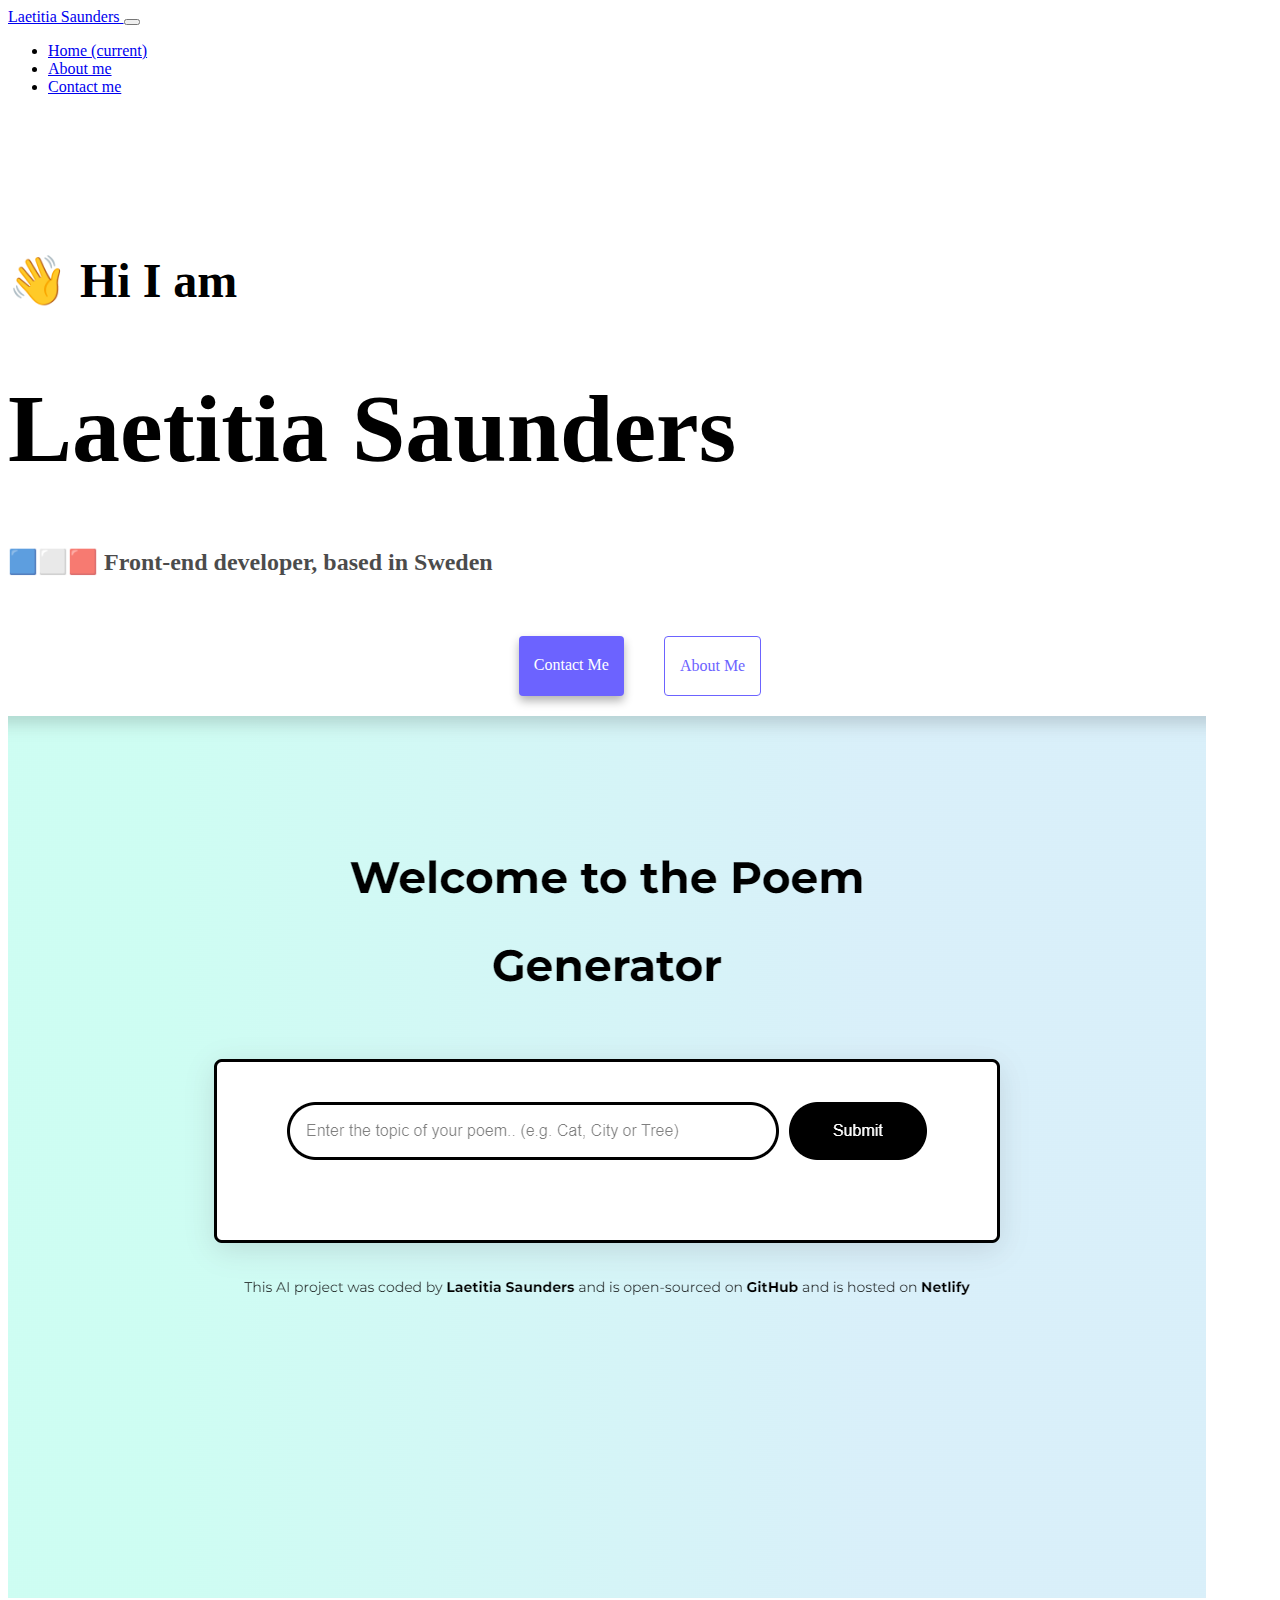
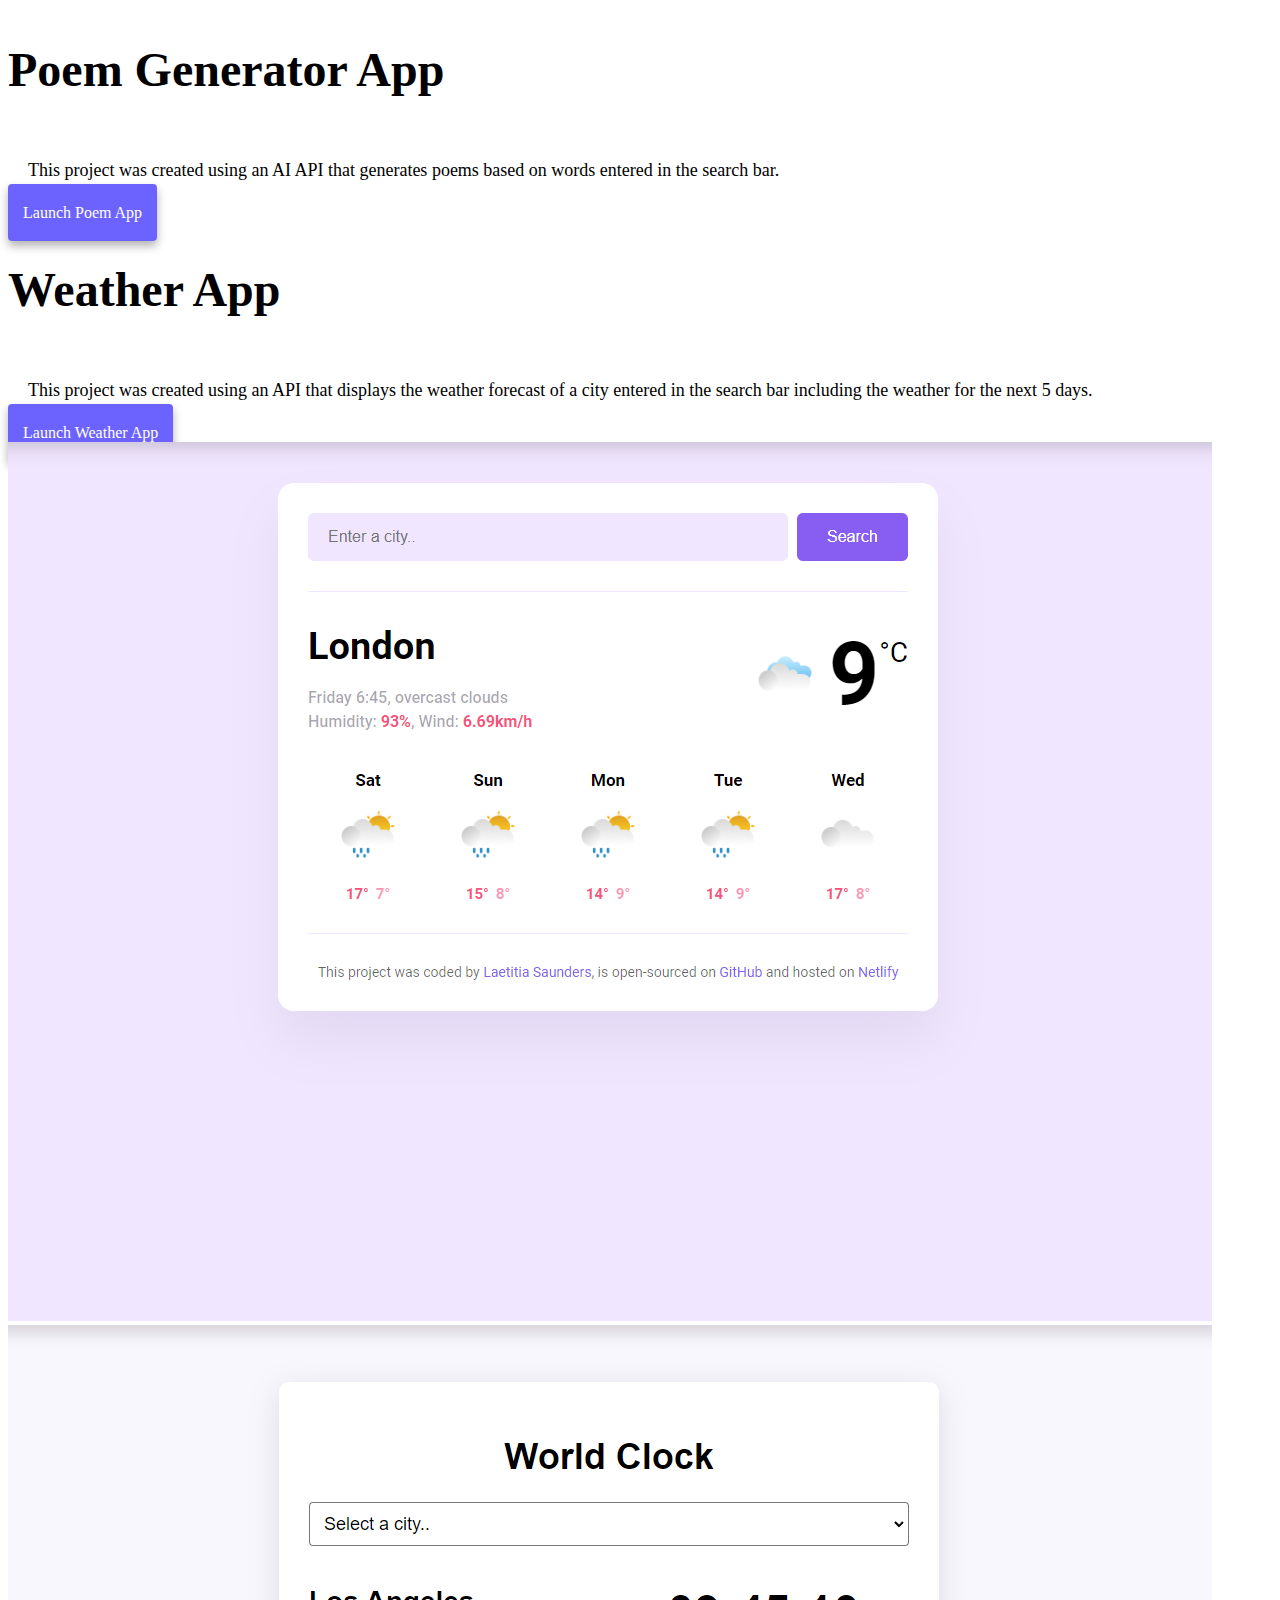
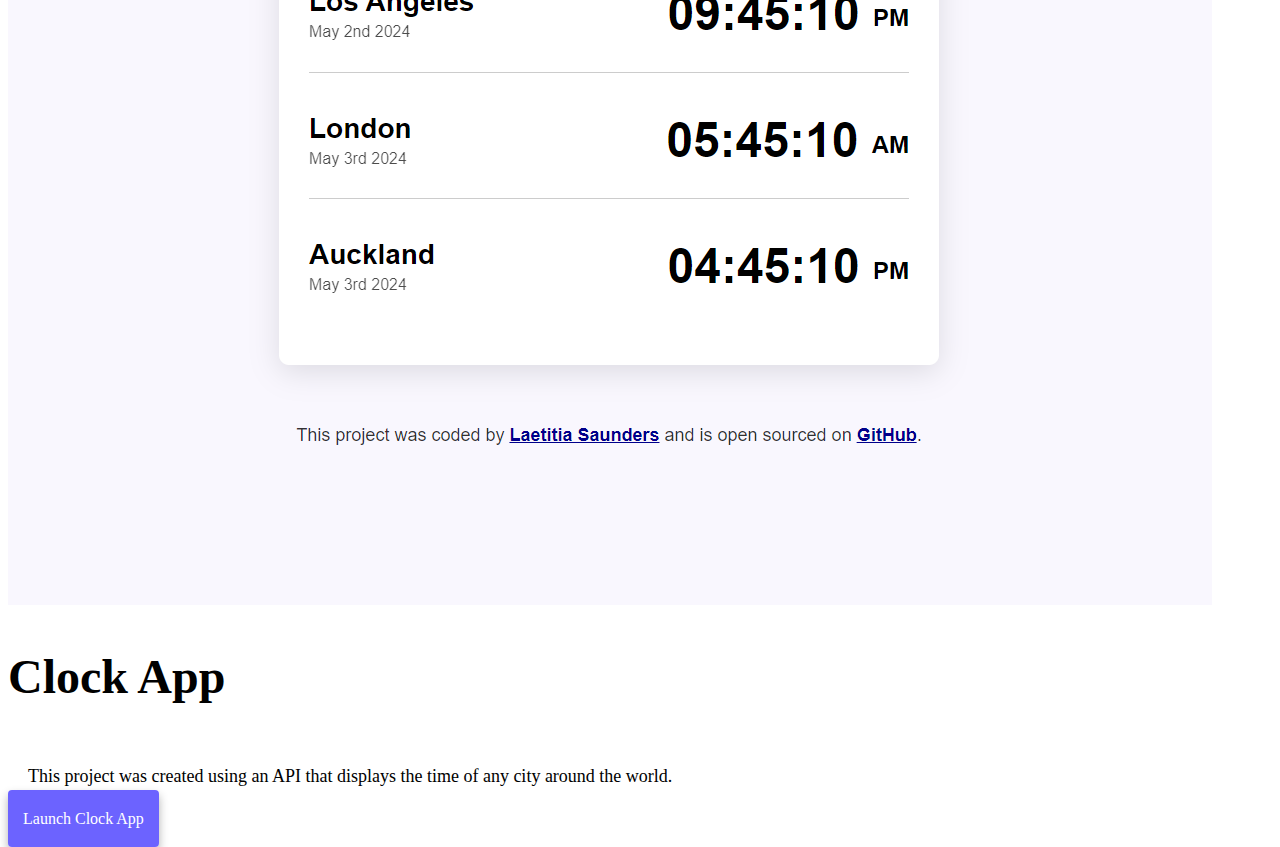
==== index.html @ 6f8c9224 "Initial commit" ====
<!DOCTYPE html>
<html lang="en">
  <head>
    <meta charset="UTF-8" />
    <meta http-equiv="X-UA-Compatible" content="IE=edge" />
    <meta name="viewport" content="width=device-width, initial-scale=1.0" />
    <title>Laetitia Saunders</title>
    <link
      rel="stylesheet"
      href="https://cdn.jsdelivr.net/npm/bootstrap@4.6.2/dist/css/bootstrap.min.css"
      integrity="sha384-xOolHFLEh07PJGoPkLv1IbcEPTNtaed2xpHsD9ESMhqIYd0nLMwNLD69Npy4HI+N"
      crossorigin="anonymous"
    />
    <script
      src="https://cdn.jsdelivr.net/npm/bootstrap@5.3.3/dist/js/bootstrap.bundle.min.js"
      integrity="sha384-YvpcrYf0tY3lHB60NNkmXc5s9fDVZLESaAA55NDzOxhy9GkcIdslK1eN7N6jIeHz"
      crossorigin="anonymous"
    ></script>
    <link rel="stylesheet" href="style.css" />
  </head>
  <body>
    <nav class="navbar navbar-expand-lg navbar-light bg-light position-fixed">
      <div class="container-fluid">
        <a class="navbar-brand" href="#"> Laetitia Saunders </a>
        <button
          class="navbar-toggler"
          type="button"
          data-bs-toggle="collapse"
          data-bs-target="#navbarNav"
          aria-controls="navbarNav"
          aria-expanded="false"
          aria-label="Toggle navigation"
        >
          <span class="navbar-toggler-icon"></span>
        </button>
        <div class="collapse navbar-collapse" id="navbarNav">
          <ul class="navbar-nav">
            <li class="nav-item active">
              <a class="nav-link" href="index.html"
                >Home <span class="sr-only">(current)</span></a
              >
            </li>
            <li class="nav-item">
              <a class="nav-link" href="about.html">About me</a>
            </li>
            <li class="nav-item">
              <a class="nav-link" href="about.html#contact">Contact me</a>
            </li>
          </ul>
        </div>
      </div>
    </nav>
    <div class="introduction-section">
      <h2 class="text-center">👋 Hi I am</h2>
      <h1 class="text-center">Laetitia Saunders</h1>
      <h3 class="text-center">🟦⬜🟥 Front-end developer, based in Sweden</h3>
      <div class="navigation-links">
        <a href="about.html#contact" class="contact-link">Contact me</a>
        <a href="about.html" class="about-link">About me</a>
      </div>
    </div>
    <div class="container mb-5">
      <div class="row">
        <div class="col-sm-6 mb-5">
          <img
            src="images/poem.png"
            alt=""
            class="img-fluid rounded m-3 shadow"
          />
        </div>
        <div class="col-sm-6">
          <h2 class="m-3 mt-3">Poem Generator App</h2>
          <p class="text-start">
            This project was created using an AI API that generates poems based
            on words entered in the search bar.
          </p>
          <div class="m-3 mt-4">
            <a href="#" class="primary-link">Launch Poem App</a>
          </div>
        </div>
      </div>
      <div class="row">
        <div class="col-sm-6">
          <h2 class="m-3 mt-3">Weather App</h2>
          <p class="text-start">
            This project was created using an API that displays the weather
            forecast of a city entered in the search bar including the weather
            for the next 5 days.
          </p>
          <div class="m-3 mt-4">
            <a href="#" class="primary-link">Launch Weather App</a>
          </div>
        </div>
        <div class="col-sm-6">
          <img
            src="images/weather.png"
            alt=""
            class="img-fluid rounded m-3 shadow"
          />
        </div>
      </div>
      <div class="row">
        <div class="col-sm-6">
          <img
            src="images/clock.png"
            alt=""
            class="img-fluid rounded m-3 shadow"
          />
        </div>
        <div class="col-sm-6">
          <h2 class="m-3 mt-3">Clock App</h2>
          <p class="text-start">
            This project was created using an API that displays the time of any
            city around the world.
          </p>
          <div class="m-3 mt-4 mb-5">
            <a href="#" class="primary-link">Launch Clock App</a>
          </div>
        </div>
      </div>
    </div>
  </body>
</html>
---- style.css ----
:root {
  --primary-color: #6c63ff;
  --secondary-color: #f5f2fe;
  --box-shadow: 0 5px 10px rgba(0, 0, 0, 0.3);
}

html {
  scroll-behavior: smooth;
}

h1 {
  font-size: 96px;
}

h2 {
  font-size: 48px;
}

h3 {
  font-size: 24px;
  opacity: 0.7;
}

p {
  padding: 20px;
  border-radius: 4px;
  font-size: 18px;
  line-height: 1.5;
  margin-bottom: 0;
}

.about-me-container {
  max-width: 70%;
}

.heading-about-me {
  padding-top: 100px;
  font-size: 96px;
}

.introduction-section {
  padding-top: 100px;
}

.primary-link {
  border-radius: 4px;
  padding: 20px 15px;
  text-decoration: none;
  text-transform: capitalize;
  background: var(--primary-color);
  box-shadow: var(--box-shadow);
  color: white;
}

.navigation-links {
  display: flex;
  margin-top: 40px;
  justify-content: center;
}

.navigation-links a {
  margin: 20px;
  border-radius: 4px;
  padding: 20px 15px;
  text-decoration: none;
  text-transform: capitalize;
}

.contact-link {
  background: var(--primary-color);
  box-shadow: var(--box-shadow);
  color: white;
}

.about-link {
  color: var(--primary-color);
  border: 1px solid var(--primary-color);
}

.homepage-link {
  color: var(--primary-color);
  text-align: center;
  display: block;
}

.about-paragraphs {
  display: flex;
  margin: 30px 0;
}

.about-paragraphs p {
  margin: 10px;
}

.email-link {
  display: flex;
  justify-content: center;
  color: var(--primary-color);
  font-size: 28px;
  text-decoration: none;
}

.email-link:hover {
  text-decoration: underline;
}
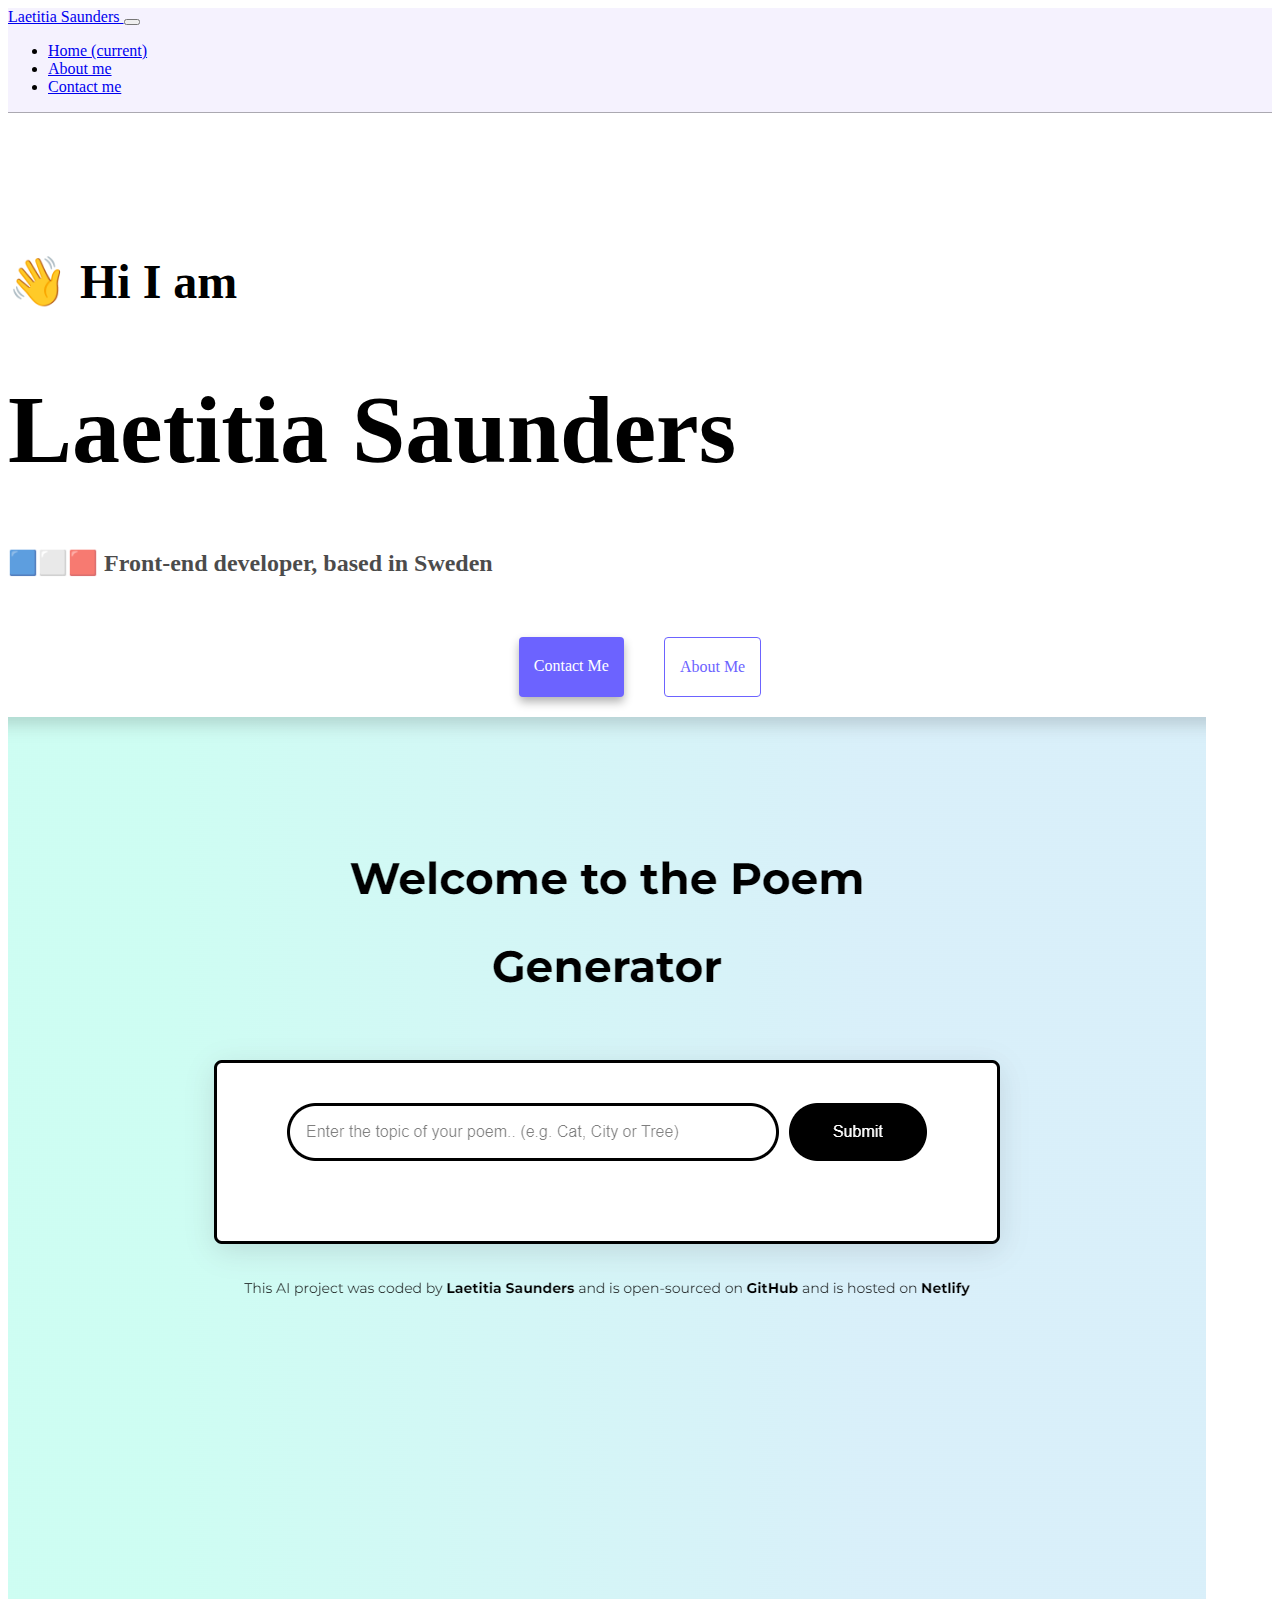
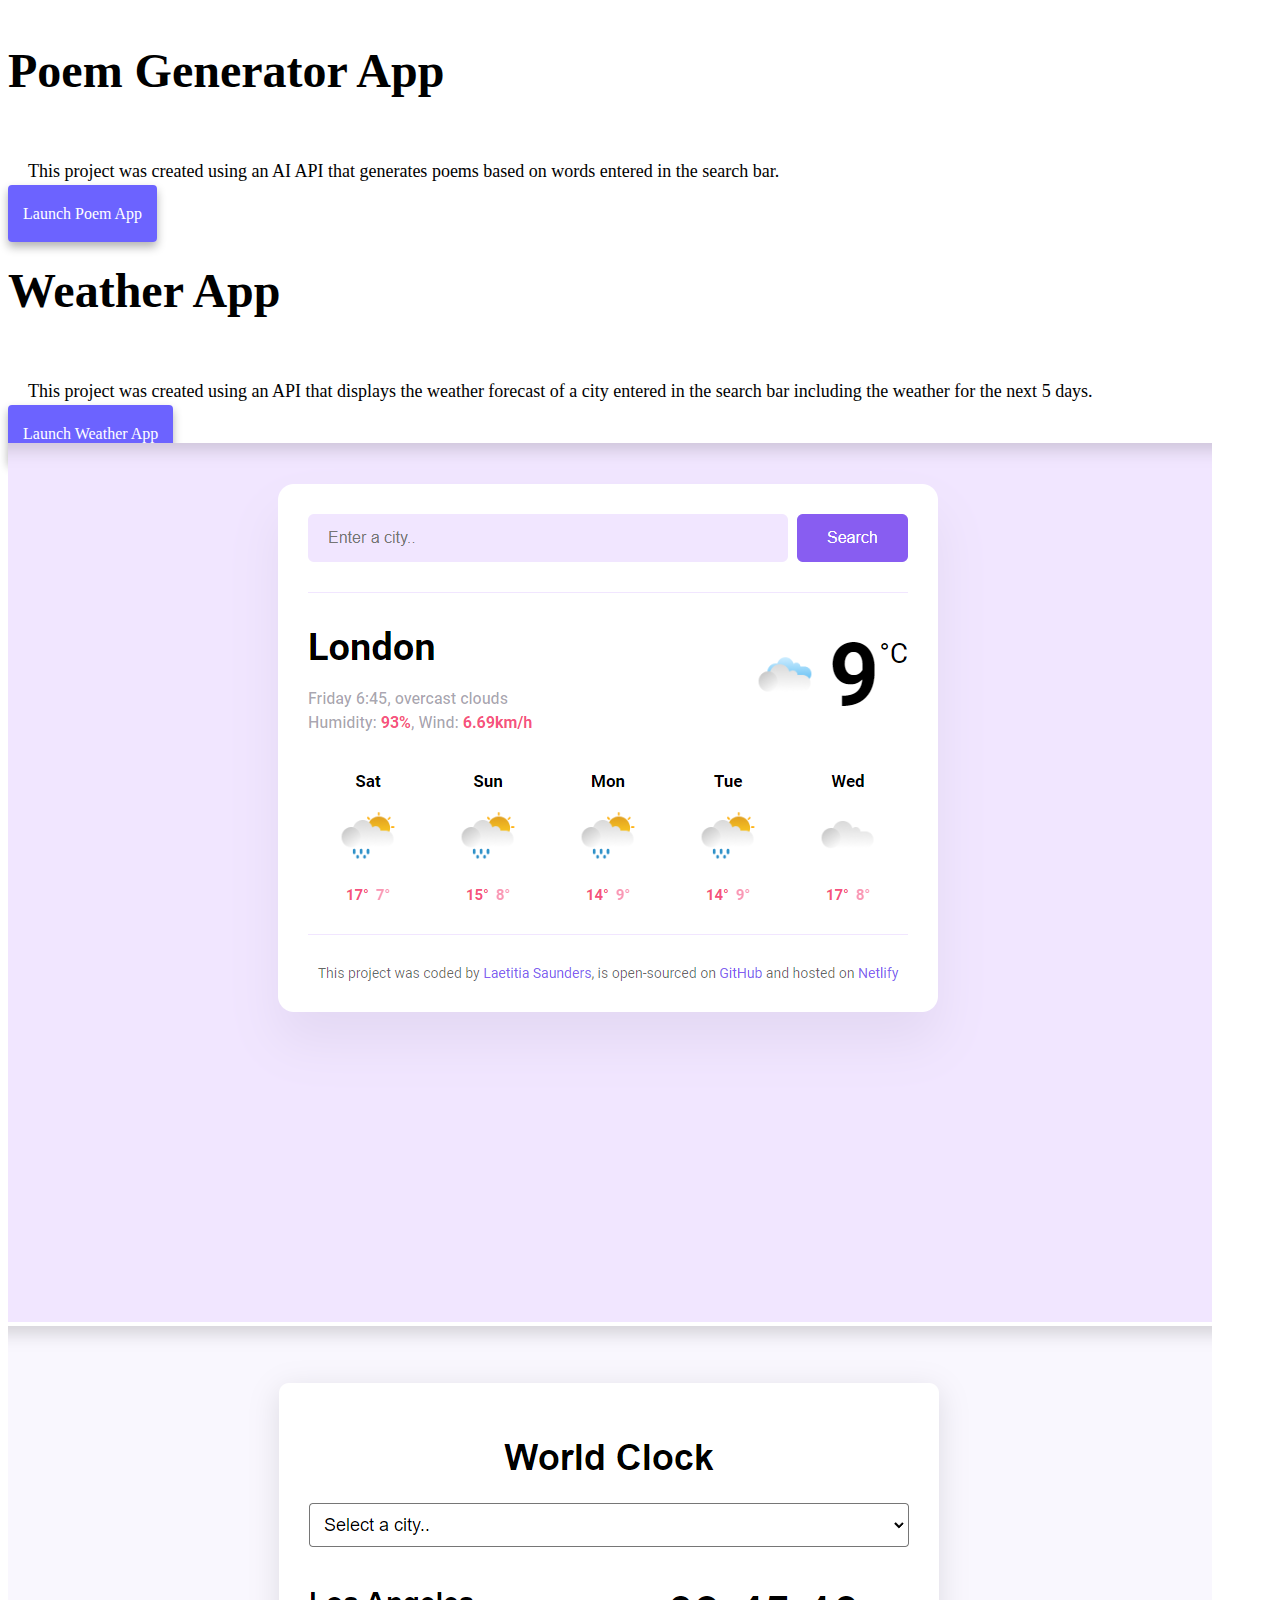
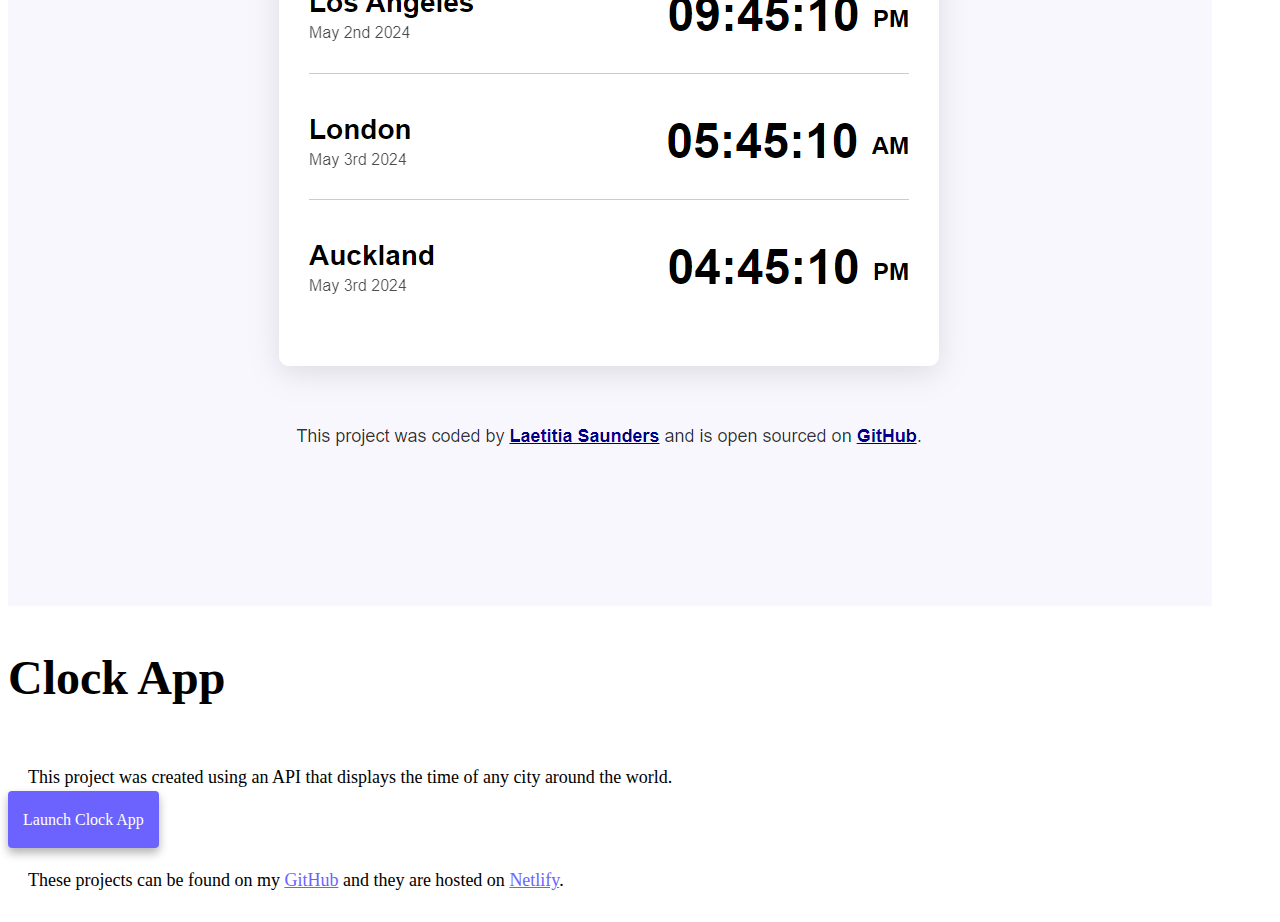
==== commit 031f3e55: "Added footer and SEO friendly" ====
--- a/index.html
+++ b/index.html
@@ -4,7 +4,11 @@
     <meta charset="UTF-8" />
     <meta http-equiv="X-UA-Compatible" content="IE=edge" />
     <meta name="viewport" content="width=device-width, initial-scale=1.0" />
-    <title>Laetitia Saunders</title>
+    <meta
+      name="description"
+      content="A personal website displaying projects created while learning to become a front-end developer."
+    />
+    <title>Front-end developer - Laetitia Saunders</title>
     <link
       rel="stylesheet"
       href="https://cdn.jsdelivr.net/npm/bootstrap@4.6.2/dist/css/bootstrap.min.css"
@@ -21,7 +25,9 @@
   <body>
     <nav class="navbar navbar-expand-lg navbar-light bg-light position-fixed">
       <div class="container-fluid">
-        <a class="navbar-brand" href="#"> Laetitia Saunders </a>
+        <a class="navbar-brand" href="/" title="Homepage link">
+          Laetitia Saunders
+        </a>
         <button
           class="navbar-toggler"
           type="button"
@@ -36,15 +42,22 @@
         <div class="collapse navbar-collapse" id="navbarNav">
           <ul class="navbar-nav">
             <li class="nav-item active">
-              <a class="nav-link" href="index.html"
+              <a class="nav-link" href="/" title="Homepage link"
                 >Home <span class="sr-only">(current)</span></a
               >
             </li>
             <li class="nav-item">
-              <a class="nav-link" href="about.html">About me</a>
+              <a class="nav-link" href="/about.html" title="About me link"
+                >About me</a
+              >
             </li>
             <li class="nav-item">
-              <a class="nav-link" href="about.html#contact">Contact me</a>
+              <a
+                class="nav-link"
+                href="/about.html#contact"
+                title="Contact link"
+                >Contact me</a
+              >
             </li>
           </ul>
         </div>
@@ -55,16 +68,26 @@
       <h1 class="text-center">Laetitia Saunders</h1>
       <h3 class="text-center">🟦⬜🟥 Front-end developer, based in Sweden</h3>
       <div class="navigation-links">
-        <a href="about.html#contact" class="contact-link">Contact me</a>
-        <a href="about.html" class="about-link">About me</a>
+        <a
+          href="/about.html#contact"
+          class="contact-link purple-anchor-tag"
+          title="Contact link"
+          >Contact me</a
+        >
+        <a
+          href="/about.html"
+          class="about-link white-anchor-tag"
+          title="About me link"
+          >About me</a
+        >
       </div>
     </div>
-    <div class="container mb-5">
+    <div class="container mb-5 mt-5">
       <div class="row">
         <div class="col-sm-6 mb-5">
           <img
-            src="images/poem.png"
-            alt=""
+            src="/images/poem.png"
+            alt="Poem generator app image"
             class="img-fluid rounded m-3 shadow"
           />
         </div>
@@ -75,7 +98,13 @@
             on words entered in the search bar.
           </p>
           <div class="m-3 mt-4">
-            <a href="#" class="primary-link">Launch Poem App</a>
+            <a
+              href="https://english-poem-generator-ai.netlify.app/"
+              class="primary-link purple-anchor-tag"
+              target="_blank"
+              title="Launch poem app link"
+              >Launch Poem App</a
+            >
           </div>
         </div>
       </div>
@@ -88,13 +117,19 @@
             for the next 5 days.
           </p>
           <div class="m-3 mt-4">
-            <a href="#" class="primary-link">Launch Weather App</a>
+            <a
+              href="https://meteo-weatherforecast-shecodes-app.netlify.app/"
+              class="primary-link purple-anchor-tag"
+              target="_target"
+              title="Launch weather app link"
+              >Launch Weather App</a
+            >
           </div>
         </div>
         <div class="col-sm-6">
           <img
             src="images/weather.png"
-            alt=""
+            alt="Weather app image"
             class="img-fluid rounded m-3 shadow"
           />
         </div>
@@ -103,7 +138,7 @@
         <div class="col-sm-6">
           <img
             src="images/clock.png"
-            alt=""
+            alt="Clock app image"
             class="img-fluid rounded m-3 shadow"
           />
         </div>
@@ -114,10 +149,36 @@
             city around the world.
           </p>
           <div class="m-3 mt-4 mb-5">
-            <a href="#" class="primary-link">Launch Clock App</a>
+            <a
+              href="https://world-clock-javascript-project.netlify.app/"
+              class="primary-link purple-anchor-tag"
+              target="_blank"
+              title="Launch clock app link"
+              >Launch Clock App</a
+            >
           </div>
         </div>
       </div>
     </div>
+    <footer class="mt-5">
+      <p class="text-center">
+        These projects can be found on my
+        <a
+          class="font-weight-bold footer-link"
+          title="Link to Laetitia's GitHub page"
+          href="https://github.com/ls-95"
+          target="_blank"
+          >GitHub</a
+        >
+        and they are hosted on
+        <a
+          class="font-weight-bold footer-link"
+          href="https://app.netlify.com/teams/ls-95/overview"
+          target="_blank"
+          title="Link to Laetitia's Netlify page"
+          >Netlify</a
+        >.
+      </p>
+    </footer>
   </body>
 </html>
--- a/style.css
+++ b/style.css
@@ -6,6 +6,13 @@
 
 html {
   scroll-behavior: smooth;
+}
+
+nav {
+  background-color: var(--secondary-color);
+  z-index: 100;
+  width: 100%;
+  border-bottom: 1px solid rgba(0, 0, 0, 0.3);
 }
 
 h1 {
@@ -52,6 +59,16 @@
   color: white;
 }
 
+.purple-anchor-tag:hover {
+  color: white;
+  text-decoration: underline;
+}
+
+.white-anchor-tag:hover {
+  color: var(--primary-color);
+  text-decoration: underline;
+}
+
 .navigation-links {
   display: flex;
   margin-top: 40px;
@@ -88,8 +105,10 @@
   margin: 30px 0;
 }
 
-.about-paragraphs p {
+.about-paragraph p {
   margin: 10px;
+  text-align: center;
+  padding: 70px;
 }
 
 .email-link {
@@ -103,3 +122,16 @@
 .email-link:hover {
   text-decoration: underline;
 }
+
+.footer-link {
+  color: var(--primary-color);
+}
+
+.footer-link:hover {
+  cursor: pointer;
+  color: var(--primary-color);
+}
+
+.contact {
+  margin: 80px;
+}
